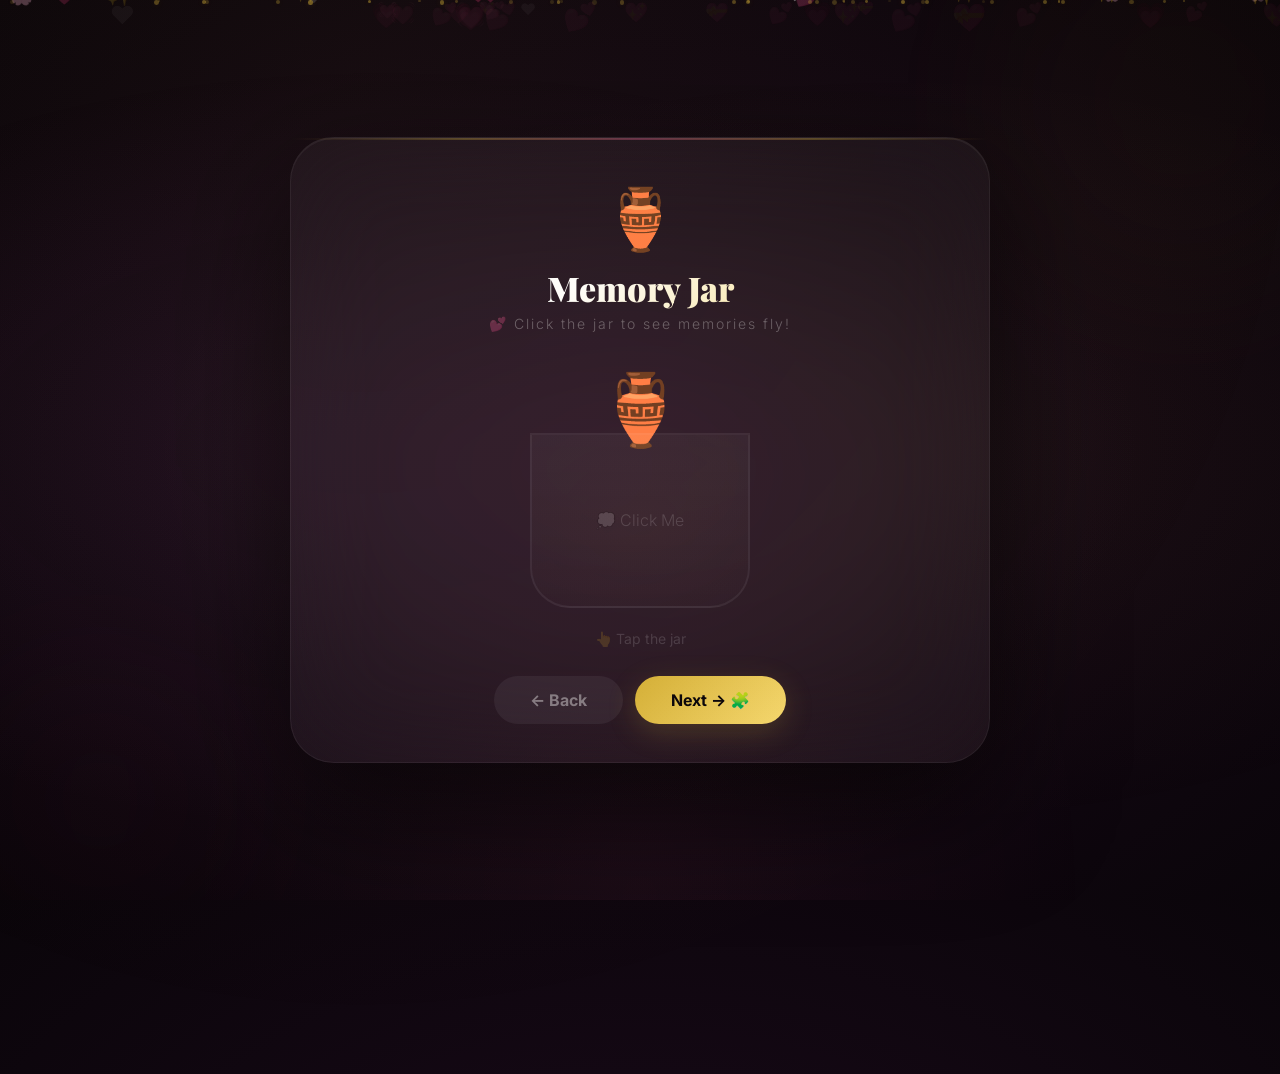
==== memories.html @ 50267554 "Birthday Present For spacial one" ====
<!DOCTYPE html>
<html lang="bn">
<head>
    <meta charset="UTF-8" />
    <meta name="viewport" content="width=device-width, initial-scale=1.0, maximum-scale=1.0, user-scalable=no" />
    <title>🏺 Memory Jar</title>
    <link rel="stylesheet" href="style/main.css" />
    <link rel="stylesheet" href="style/responsive.css" />
    <link href="https://fonts.googleapis.com/css2?family=Playfair+Display:wght@400;600;700;900&family=Great+Vibes&family=Inter:wght@300;400;600;700;800;900&display=swap" rel="stylesheet" />
    <style>
        * {
            margin: 0;
            padding: 0;
            box-sizing: border-box;
        }

        :root {
            --gold: #D4AF37;
            --gold-light: #F5D76E;
            --gold-glow: rgba(212, 175, 55, 0.3);
            --pink: #FF6B9D;
            --dark: #0A050A;
        }

        body {
            font-family: 'Inter', sans-serif;
            background: radial-gradient(ellipse at 50% 50%, #1A0A1A 0%, #0A050A 100%);
            min-height: 100vh;
            display: flex;
            align-items: center;
            justify-content: center;
            position: relative;
            overflow-y: auto;
            padding: 20px;
        }

        body::-webkit-scrollbar {
            width: 6px;
        }
        body::-webkit-scrollbar-track {
            background: var(--dark);
        }
        body::-webkit-scrollbar-thumb {
            background: var(--gold);
            border-radius: 10px;
        }

        /* ===== BACKGROUND ===== */
        .animated-bg {
            position: fixed;
            inset: 0;
            z-index: 0;
            overflow: hidden;
            pointer-events: none;
        }
        .bg-gradient {
            position: absolute;
            inset: 0;
            background: radial-gradient(ellipse at 30% 50%, rgba(108, 59, 110, 0.15) 0%, transparent 60%), radial-gradient(ellipse at 70% 50%, rgba(212, 175, 55, 0.05) 0%, transparent 60%), radial-gradient(ellipse at 50% 100%, rgba(255, 107, 157, 0.05) 0%, transparent 50%);
            animation: gradientShift 10s ease-in-out infinite;
        }
        @keyframes gradientShift { 0%, 100% { opacity: 1; } 50% { opacity: 0.7; } }

        .bg-orb {
            position: absolute;
            border-radius: 50%;
            filter: blur(80px);
            opacity: 0.3;
            animation: orbFloat 8s ease-in-out infinite;
        }
        .orb1 { width: 400px; height: 400px; background: rgba(212, 175, 55, 0.1); top: -100px; right: -100px; }
        .orb2 { width: 300px; height: 300px; background: rgba(255, 107, 157, 0.08); bottom: -50px; left: -50px; animation-delay: 2s; }
        .orb3 { width: 200px; height: 200px; background: rgba(108, 59, 110, 0.1); top: 50%; left: 50%; transform: translate(-50%, -50%); animation-delay: 4s; }
        @keyframes orbFloat { 0%, 100% { transform: translate(0, 0) scale(1); } 33% { transform: translate(30px, -40px) scale(1.1); } 66% { transform: translate(-30px, 30px) scale(0.9); } }

        /* ===== LOVE RAIN ===== */
        .love-rain {
            position: fixed;
            inset: 0;
            pointer-events: none;
            z-index: 0;
            overflow: hidden;
        }
        .love-rain .rain-drop {
            position: absolute;
            top: -20px;
            font-size: 16px;
            animation: rainFall linear infinite;
            opacity: 0.15;
        }
        @keyframes rainFall {
            0% { transform: translateY(0) rotate(0deg); opacity: 0.15; }
            100% { transform: translateY(110vh) rotate(720deg); opacity: 0; }
        }

        /* ===== FLOATING HEARTS ===== */
        .floating-hearts {
            position: fixed;
            inset: 0;
            pointer-events: none;
            z-index: 1;
            overflow: hidden;
        }
        .heart-particle {
            position: absolute;
            font-size: 18px;
            animation: floatHeartLinear linear infinite;
            opacity: 0.04;
        }
        @keyframes floatHeartLinear {
            0% { transform: translateY(100vh) rotate(0deg); opacity: 0.04; }
            100% { transform: translateY(-10vh) rotate(720deg); opacity: 0; }
        }

        /* ===== SPARKLES ===== */
        .sparkles-bg {
            position: fixed;
            inset: 0;
            pointer-events: none;
            z-index: 1;
            overflow: hidden;
        }
        .sparkle-dot {
            position: absolute;
            width: 3px;
            height: 3px;
            background: var(--gold);
            border-radius: 50%;
            animation: sparkleFloat linear infinite;
            opacity: 0;
            box-shadow: 0 0 6px var(--gold-glow);
        }
        @keyframes sparkleFloat {
            0% { transform: translateY(100vh) scale(0); opacity: 0; }
            10% { opacity: 0.8; transform: scale(1.5); }
            90% { opacity: 0.8; }
            100% { transform: translateY(-10vh) scale(0); opacity: 0; }
        }

        /* ===== MAIN CARD ===== */
        .memory-page {
            width: 100%;
            max-width: 720px;
            padding: 10px;
            position: relative;
            z-index: 2;
        }

        .memory-card {
            background: rgba(255, 255, 255, 0.04);
            backdrop-filter: blur(50px);
            -webkit-backdrop-filter: blur(50px);
            border: 1px solid rgba(255, 255, 255, 0.06);
            border-radius: 44px;
            padding: 44px 38px 38px;
            box-shadow: 0 40px 120px rgba(0, 0, 0, 0.7), inset 0 1px 0 rgba(255, 255, 255, 0.05);
            text-align: center;
            position: relative;
            overflow: visible;
            animation: slideUp 0.8s cubic-bezier(0.175, 0.885, 0.32, 1.275);
        }
        @keyframes slideUp {
            from { opacity: 0; transform: translateY(50px) scale(0.95); }
            to { opacity: 1; transform: translateY(0) scale(1); }
        }

        .card-glow {
            position: absolute;
            top: -50%;
            left: -50%;
            width: 200%;
            height: 200%;
            background: radial-gradient(circle at 30% 20%, rgba(212, 175, 55, 0.04) 0%, transparent 70%);
            animation: cardGlow 20s linear infinite;
            pointer-events: none;
        }
        @keyframes cardGlow { from { transform: rotate(0deg); } to { transform: rotate(360deg); } }

        .memory-card::after {
            content: '';
            position: absolute;
            top: 0;
            left: 0;
            right: 0;
            height: 2px;
            background: linear-gradient(90deg, transparent, var(--gold), var(--pink), var(--gold), transparent);
            opacity: 0.3;
            animation: borderGlow 3s ease-in-out infinite;
        }
        @keyframes borderGlow { 0%, 100% { opacity: 0.3; } 50% { opacity: 0.6; } }

        /* ===== HEADER ===== */
        .memory-icon {
            font-size: 60px;
            display: block;
            margin-bottom: 10px;
            animation: iconBounce 2.5s ease-in-out infinite;
        }
        @keyframes iconBounce { 0%, 100% { transform: translateY(0) scale(1); } 50% { transform: translateY(-10px) scale(1.1); } }

        .memory-title {
            font-family: 'Playfair Display', serif;
            font-size: 34px;
            font-weight: 900;
            color: #FFFFFF;
            margin-bottom: 4px;
            background: linear-gradient(135deg, #FFFFFF 20%, var(--gold-light) 50%, var(--pink) 80%);
            -webkit-background-clip: text;
            -webkit-text-fill-color: transparent;
            background-size: 200% 200%;
            animation: titleShimmer 4s ease-in-out infinite;
        }
        @keyframes titleShimmer { 0%, 100% { background-position: 0% 50%; } 50% { background-position: 100% 50%; } }

        .memory-subtitle {
            color: rgba(255, 255, 255, 0.3);
            font-size: 14px;
            font-weight: 300;
            margin-bottom: 24px;
            letter-spacing: 2px;
        }

        /* ============================================
           JAR - বড় করা হয়েছে
           ============================================ */
        .jar-container {
            display: flex;
            justify-content: center;
            align-items: center;
            flex-direction: column;
            margin: 10px 0 20px 0;
            min-height: 300px;
            width: 100%;
        }

        .jar-wrapper {
            position: relative;
            width: 220px;
            height: 250px;
            cursor: pointer;
            transition: all 0.3s ease;
        }

        .jar-wrapper:hover {
            transform: scale(1.05);
        }
        .jar-wrapper:active {
            transform: scale(0.95);
        }

        .jar-lid {
            font-size: 70px;
            display: block;
            text-align: center;
            margin-bottom: -18px;
            animation: lidFloat 3s ease-in-out infinite;
        }
        @keyframes lidFloat {
            0%, 100% { transform: translateY(0) rotate(0deg); }
            50% { transform: translateY(-10px) rotate(3deg); }
        }

        .jar-body {
            background: linear-gradient(180deg, rgba(255, 255, 255, 0.04), rgba(255, 255, 255, 0.01));
            border: 2px solid rgba(255, 255, 255, 0.06);
            border-radius: 0 0 40px 40px;
            height: 175px;
            display: flex;
            align-items: center;
            justify-content: center;
            position: relative;
            overflow: hidden;
        }

        .jar-body .jar-label {
            color: rgba(255, 255, 255, 0.15);
            font-size: 16px;
            font-weight: 300;
            z-index: 1;
        }

        .jar-body .jar-glow {
            position: absolute;
            inset: 0;
            background: radial-gradient(ellipse at 50% 50%, rgba(212, 175, 55, 0.03), transparent);
            animation: jarGlow 3s ease-in-out infinite;
        }
        @keyframes jarGlow {
            0%, 100% { opacity: 0.3; }
            50% { opacity: 0.8; }
        }

        .click-hint {
            color: rgba(255, 255, 255, 0.15);
            font-size: 14px;
            margin-top: 14px;
            animation: pulseText 2s ease-in-out infinite;
            font-family: 'Inter', sans-serif;
        }
        @keyframes pulseText { 0%, 100% { opacity: 0.3; } 50% { opacity: 0.8; } }

        /* ============================================
           FLYING PHOTOS - Frame এর ভিতরেই থাকবে
           ============================================ */
        .flying-photos {
            position: fixed;
            inset: 0;
            pointer-events: none;
            z-index: 100;
            overflow: hidden;
        }

        .flying-photo {
            position: absolute;
            border-radius: 16px;
            box-shadow: 0 10px 40px rgba(0, 0, 0, 0.5);
            animation: flyOut 3.5s cubic-bezier(0.175, 0.885, 0.32, 1.275) forwards;
            width: 120px;
            height: 120px;
            object-fit: cover;
            border: 2px solid rgba(212, 175, 55, 0.1);
            cursor: pointer;
            transition: transform 0.4s cubic-bezier(0.175, 0.885, 0.32, 1.275), box-shadow 0.4s ease;
            pointer-events: auto;
            max-width: 90vw;
            max-height: 90vh;
        }

        .flying-photo.zoomed {
            transform: scale(3) translate(0, 0) !important;
            z-index: 1000 !important;
            box-shadow: 0 20px 80px rgba(0, 0, 0, 0.8);
            border-color: var(--gold);
            animation-play-state: paused;
            pointer-events: auto;
            max-width: 80vw;
            max-height: 80vh;
            width: auto;
            height: auto;
            min-width: 200px;
            min-height: 200px;
        }

        .flying-photo.zoom-out {
            animation: zoomOut 0.4s ease forwards;
        }

        @keyframes zoomOut {
            0% { transform: scale(3); opacity: 1; }
            100% { transform: scale(0.5); opacity: 0; }
        }

        @keyframes flyOut {
            0% { transform: translate(0, 0) scale(0.3) rotate(0deg); opacity: 0; }
            15% { transform: translate(var(--tx), var(--ty)) scale(1) rotate(10deg); opacity: 1; }
            80% { opacity: 1; }
            100% { transform: translate(calc(var(--tx) * 1.5), calc(var(--ty) * 1.5)) scale(0.7) rotate(20deg); opacity: 0; }
        }

        /* ============================================
           BUTTONS
           ============================================ */
        .memory-footer {
            display: flex;
            justify-content: center;
            gap: 12px;
            flex-wrap: wrap;
            margin-top: 10px;
        }

        .nav-btn {
            padding: 14px 36px;
            border: none;
            border-radius: 50px;
            font-size: 16px;
            font-weight: 700;
            cursor: pointer;
            transition: all 0.3s ease;
            font-family: 'Inter', sans-serif;
            text-decoration: none;
            display: inline-block;
        }

        .nav-btn.primary {
            background: linear-gradient(135deg, #D4AF37, #F5D76E);
            color: #0A050A;
            box-shadow: 0 8px 30px rgba(212, 175, 55, 0.2);
        }

        .nav-btn.primary:hover {
            transform: scale(1.05);
            box-shadow: 0 12px 40px rgba(212, 175, 55, 0.3);
        }

        .nav-btn.secondary {
            background: rgba(255, 255, 255, 0.06);
            color: rgba(255, 255, 255, 0.4);
        }

        .nav-btn.secondary:hover {
            background: rgba(255, 255, 255, 0.12);
            color: #FFFFFF;
        }

        /* ============================================
           CONFETTI
           ============================================ */
        #confettiContainer {
            position: fixed;
            inset: 0;
            pointer-events: none;
            z-index: 9999;
            overflow: hidden;
        }
        .confetti-piece {
            position: absolute;
            top: -10px;
            animation: confettiFall linear forwards;
        }
        @keyframes confettiFall {
            0% { transform: translateY(0) rotate(0deg); opacity: 1; }
            100% { transform: translateY(110vh) rotate(720deg); opacity: 0; }
        }

        /* ============================================
           RESPONSIVE
           ============================================ */
        @media (max-width: 600px) {
            .memory-card { padding: 30px 20px 26px; border-radius: 32px; }
            .memory-title { font-size: 26px; }
            .memory-icon { font-size: 48px; }
            .jar-wrapper { width: 170px; height: 200px; }
            .jar-body { height: 140px; }
            .jar-lid { font-size: 55px; }
            .flying-photo { width: 80px; height: 80px; }
            .flying-photo.zoomed { transform: scale(2.5) !important; min-width: 150px; min-height: 150px; }
            .nav-btn { padding: 12px 24px; font-size: 14px; }
        }

        @media (max-width: 400px) {
            .memory-card { padding: 20px 14px 18px; border-radius: 24px; }
            .memory-title { font-size: 22px; }
            .memory-icon { font-size: 40px; }
            .jar-wrapper { width: 140px; height: 170px; }
            .jar-body { height: 115px; }
            .jar-lid { font-size: 45px; margin-bottom: -14px; }
            .flying-photo { width: 65px; height: 65px; }
            .flying-photo.zoomed { transform: scale(2) !important; min-width: 120px; min-height: 120px; }
            .memory-subtitle { font-size: 12px; }
            .click-hint { font-size: 12px; }
        }

        @media (max-width: 350px) {
            .jar-wrapper { width: 120px; height: 150px; }
            .jar-body { height: 100px; }
            .jar-lid { font-size: 38px; }
            .flying-photo { width: 55px; height: 55px; }
            .flying-photo.zoomed { transform: scale(1.8) !important; min-width: 100px; min-height: 100px; }
        }
    </style>
</head>
<body>
    <!-- Love Rain -->
    <div class="love-rain" id="loveRain"></div>

    <!-- Floating Hearts -->
    <div class="floating-hearts" id="heartsContainer"></div>

    <!-- Sparkles -->
    <div class="sparkles-bg" id="sparklesBg"></div>

    <!-- Animated Background -->
    <div class="animated-bg">
        <div class="bg-gradient"></div>
        <div class="bg-orb orb1"></div>
        <div class="bg-orb orb2"></div>
        <div class="bg-orb orb3"></div>
    </div>

    <!-- Main -->
    <div class="memory-page">
        <div class="memory-card">
            <div class="card-glow"></div>

            <!-- Header -->
            <span class="memory-icon">🏺</span>
            <h1 class="memory-title">Memory Jar</h1>
            <p class="memory-subtitle">💕 Click the jar to see memories fly!</p>

            <!-- Jar -->
            <div class="jar-container">
                <div class="jar-wrapper" id="jarWrapper" onclick="openJar()">
                    <span class="jar-lid">🏺</span>
                    <div class="jar-body">
                        <div class="jar-glow"></div>
                        <span class="jar-label">💭 Click Me</span>
                    </div>
                </div>
                <p class="click-hint" id="clickHint">👆 Tap the jar</p>
            </div>

            <!-- Buttons -->
            <div class="memory-footer">
                <a href="dashboard.html" class="nav-btn secondary">← Back</a>
                <a href="puzzle.html" class="nav-btn primary">Next → 🧩</a>
            </div>

        </div>
    </div>

    <!-- Flying Photos Container -->
    <div class="flying-photos" id="flyingPhotos"></div>

    <div id="confettiContainer"></div>

    <script src="js/memories.js"></script>
    <script src="js/performance.js"></script>
</body>
</html>
---- style/main.css ----
/* ============================================
   MAIN STYLES - Global
   ============================================ */

* {
    margin: 0;
    padding: 0;
    box-sizing: border-box;
}

:root {
    --gold: #D4AF37;
    --gold-light: #F5D76E;
    --gold-glow: rgba(212, 175, 55, 0.3);
    --pink: #FF6B9D;
    --dark: #0A050A;
    --glass: rgba(255, 255, 255, 0.06);
}

html {
    scroll-behavior: smooth;
}

body {
    font-family: 'Inter', sans-serif;
    background: radial-gradient(ellipse at 50% 50%, #1A0A1A 0%, #0A050A 100%);
    min-height: 100vh;
    color: #FFFFFF;
    overflow-x: hidden;
}

/* Scrollbar */
::-webkit-scrollbar {
    width: 6px;
}
::-webkit-scrollbar-track {
    background: var(--dark);
}
::-webkit-scrollbar-thumb {
    background: var(--gold);
    border-radius: 10px;
}
::-webkit-scrollbar-thumb:hover {
    background: var(--gold-light);
}

/* Confetti Container */
#confettiContainer {
    position: fixed;
    inset: 0;
    pointer-events: none;
    z-index: 9999;
    overflow: hidden;
}

.confetti-piece {
    position: absolute;
    top: -10px;
    animation: confettiFall linear forwards;
}

@keyframes confettiFall {
    0% { transform: translateY(0) rotate(0deg); opacity: 1; }
    100% { transform: translateY(110vh) rotate(720deg); opacity: 0; }
}

/* Floating Hearts Background */
.floating-hearts {
    position: fixed;
    inset: 0;
    pointer-events: none;
    z-index: 0;
    overflow: hidden;
}

.heart-particle {
    position: absolute;
    font-size: 18px;
    animation: floatHeartLinear linear infinite;
    opacity: 0.06;
}

@keyframes floatHeartLinear {
    0% { transform: translateY(100vh) rotate(0deg); opacity: 0.06; }
    100% { transform: translateY(-10vh) rotate(720deg); opacity: 0; }
}

/* Animations */
@keyframes fadeInUp {
    from { opacity: 0; transform: translateY(30px); }
    to { opacity: 1; transform: translateY(0); }
}

@keyframes pulse {
    0%, 100% { transform: scale(1); }
    50% { transform: scale(1.05); }
}

.animate-pulse {
    animation: pulse 2s ease-in-out infinite;
}

@keyframes shimmer {
    0%, 100% { background-position: 0% 50%; }
    50% { background-position: 100% 50%; }
}

@keyframes float {
    0%, 100% { transform: translateY(0); }
    50% { transform: translateY(-10px); }
}
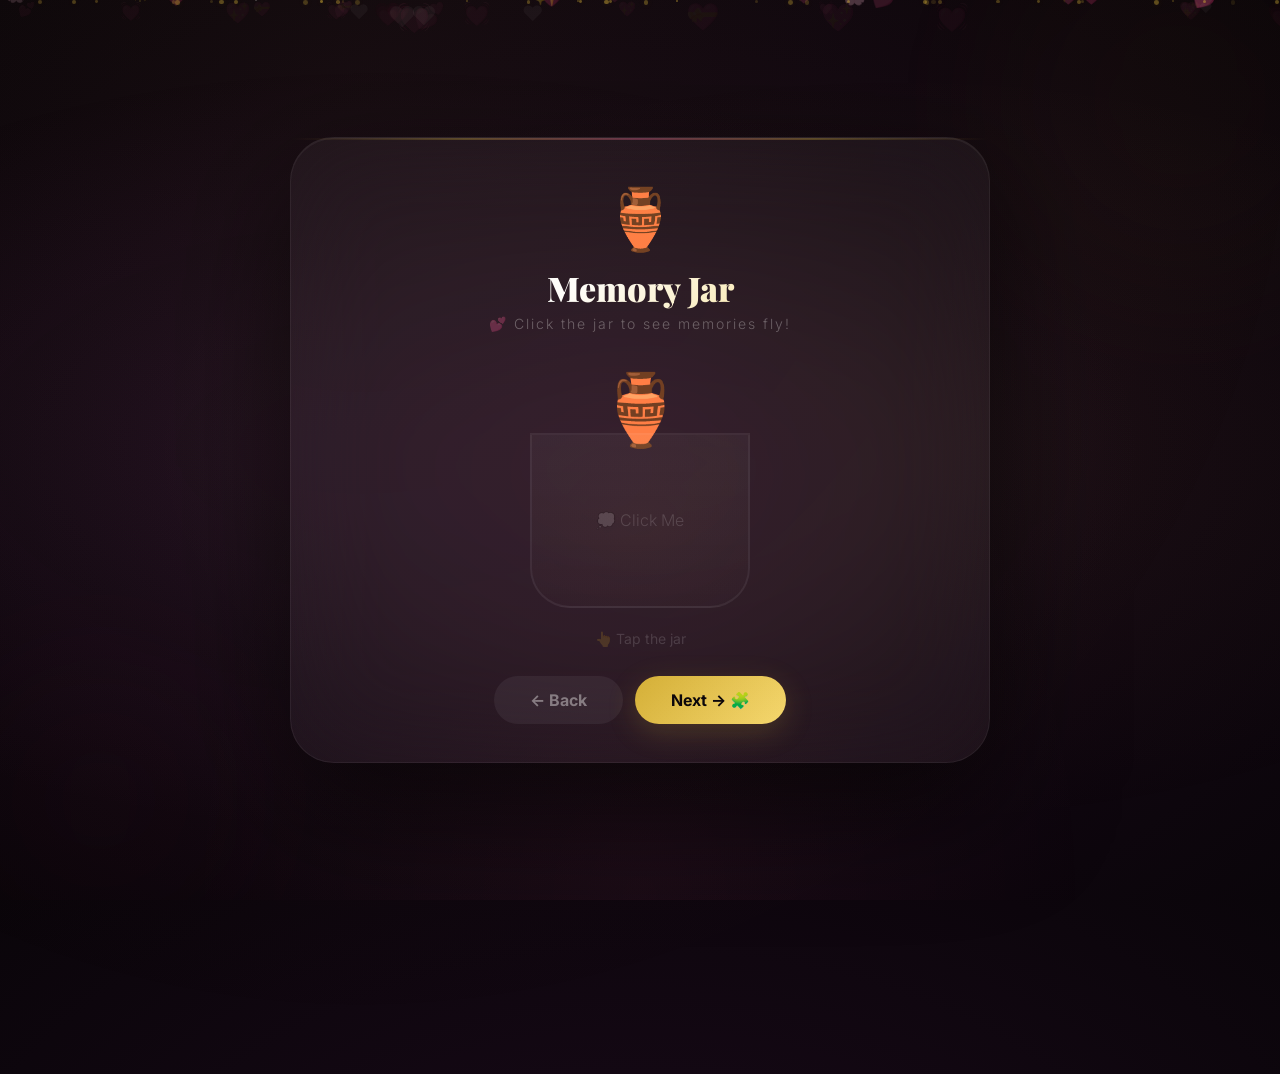
==== commit 0e5f68dc: "Update memories.html" ====
--- a/memories.html
+++ b/memories.html
@@ -221,7 +221,7 @@
         }
 
         /* ============================================
-           JAR - বড় করা হয়েছে
+           JAR
            ============================================ */
         .jar-container {
             display: flex;
@@ -300,7 +300,7 @@
         @keyframes pulseText { 0%, 100% { opacity: 0.3; } 50% { opacity: 0.8; } }
 
         /* ============================================
-           FLYING PHOTOS - Frame এর ভিতরেই থাকবে
+           FLYING PHOTOS
            ============================================ */
         .flying-photos {
             position: fixed;
@@ -516,4 +516,4 @@
     <script src="js/memories.js"></script>
     <script src="js/performance.js"></script>
 </body>
-</html>+</html>
